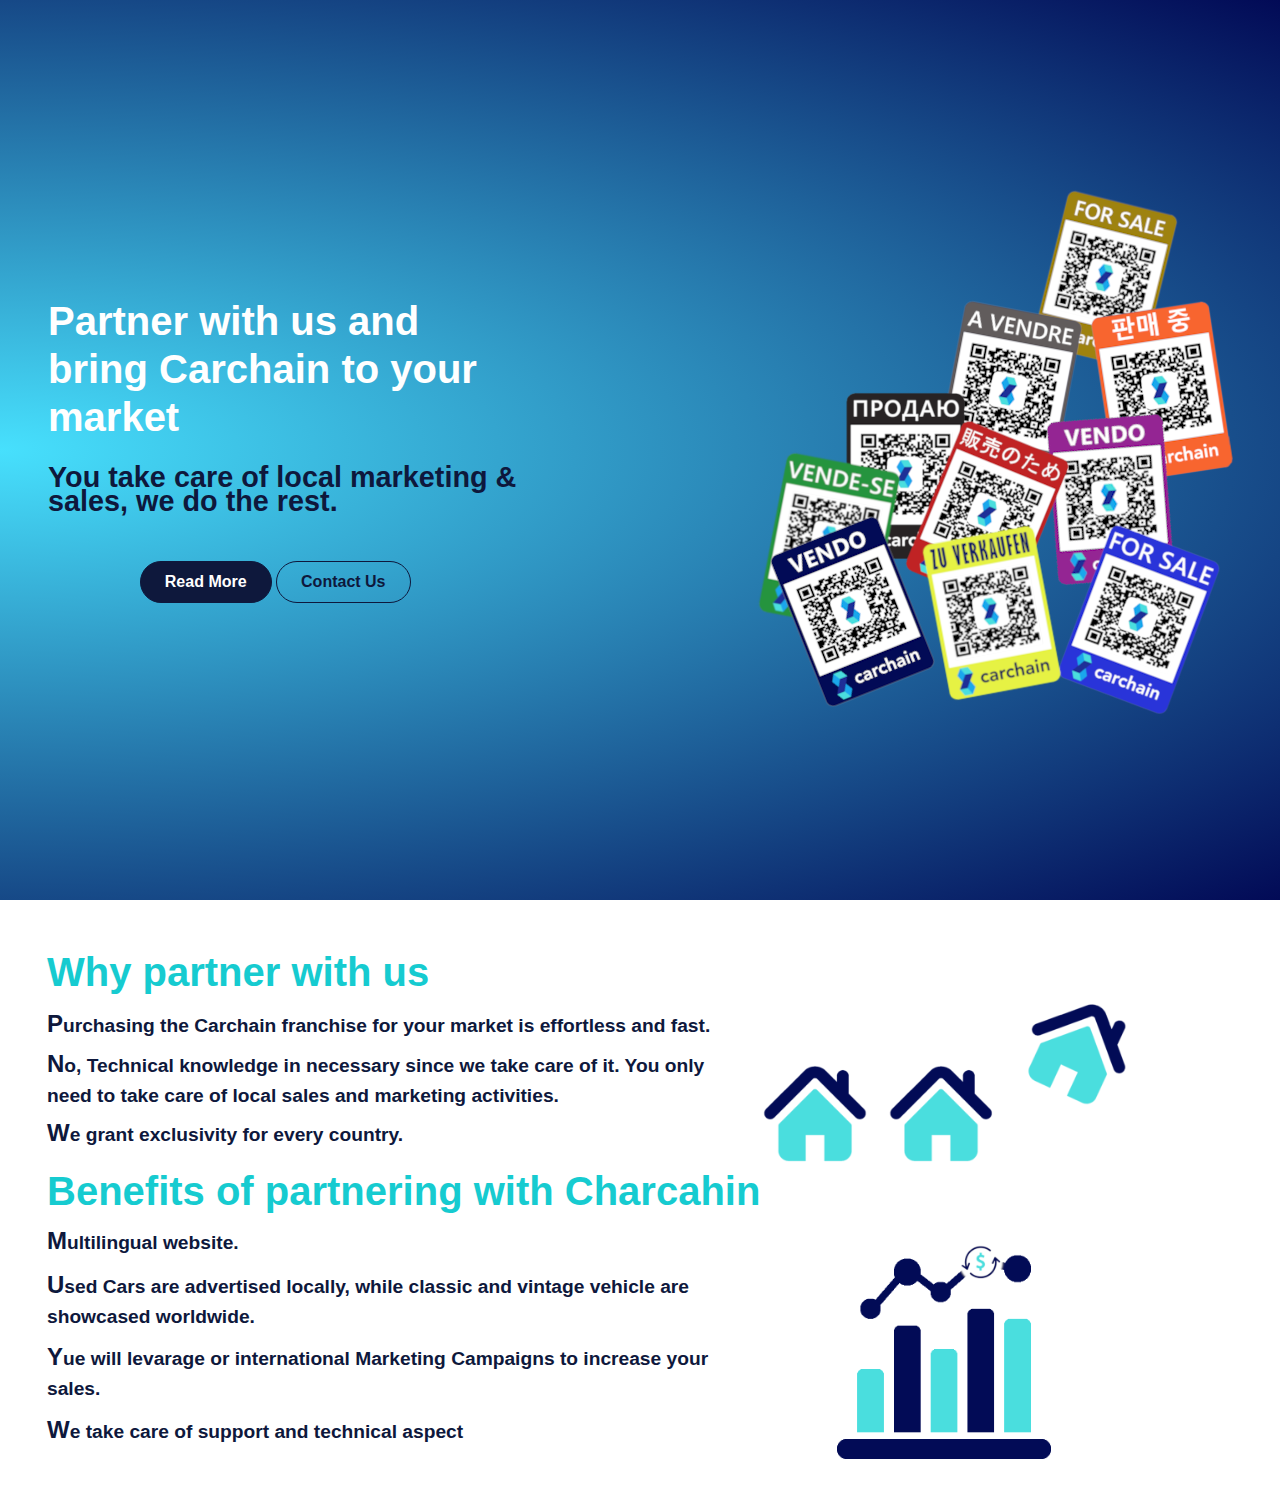
==== index.html @ 1b251283 "first upload" ====
<!DOCTYPE html>
<html lang="en">

<head>
    <meta charset="UTF-8">
    <meta name="viewport" content="width=device-width, initial-scale=1.0">
    <link rel="stylesheet" href="css/libs/bootstrap.min.css">
    <link rel="stylesheet" href="css/style.css">
    <title>Pricing</title>
</head>

<body>

    <!--Start Header-->
    <header class="header">
        <div class="container-fluid h-100">
            <div class="row h-100 align-items-center">
                <!--Left Col-->
                <div class="col-lg-5 d-flex pl-md-5">
                    <div class="my-auto">
                        <h1 class="hero-title text-white font-weight-bold">Partner with us and bring Carchain to your
                            market</h1>
                        <p class="hero-subtitle blue-txt font-weight-600 mt-4 mb-5">You take care of local marketing &
                            sales,
                            we
                            do the rest.</p>
                        <div class="btns text-center mr-3">
                            <a class="btn px-4 py-2 btn-primary rounded-pill font-weight-600" href="#">Read More</a>
                            <a class="btn px-4 py-2 btn-outer-primary rounded-pill bg-transparent blue-txt font-weight-600"
                                href="#">Contact
                                Us</a>
                        </div>
                    </div>
                </div>
                <!--Right Col-->
                <div class="col-lg-7 text-right d-none d-lg-inline-block">
                    <img class="h-100 h-100" src="./imgs/header.png" alt="image">
                </div>
            </div>
        </div>
    </header>
    <!--End Header-->

    <!--Start why-us-section-->
    <section class="why-us-section py-5">
        <div class="container">
            <!--Why partner with us-->
            <h2 class="title font-weight-bold h1">Why partner with us</h2>
            <div class="row align-items-end mb-4 mb-lg-0">
                <!--Left Col-->
                <div class="col-lg-7">
                    <ul class="list-items list-unstyled blue-txt font-weight-600">
                        <li class="list_item mb-1">
                            <span>P</span>urchasing the Carchain franchise for your market is effortless and fast.
                        </li>
                        <li class="list_item mb-1">
                            <span>N</span>o, Technical knowledge in necessary since we take care of it. You only need to
                            take care of
                            local sales and marketing activities.
                        </li>
                        <li class="list_item mb-1">
                            <span>W</span>e grant exclusivity for every country.
                        </li>
                    </ul>
                </div>
                <!--Right Col-->
                <div class="col-lg-4 text-center">
                    <img class="image" src="./imgs/why-us.png" alt="image">
                </div>
            </div>
            <!--Benefits of partnering-->
            <h2 class="title font-weight-bold h1">Benefits of partnering with Charcahin</h2>
            <div class="row align-items-end">
                <!--Left Col-->
                <div class="col-lg-7">
                    <ul class="list-items list-unstyled blue-txt font-weight-600">
                        <li class="list_item mb-2">
                            <span>M</span>ultilingual website.
                        </li>
                        <li class="list_item mb-2">
                            <span>U</span>sed Cars are advertised locally, while classic and vintage vehicle are
                            showcased worldwide.
                        </li>
                        <li class="list_item mb-2">
                            <span>Y</span>ue will levarage or international Marketing Campaigns to increase your sales.
                        </li>
                        <li class="list_item mb-2">
                            <span>W</span>e take care of support and technical aspect
                        </li>
                    </ul>
                </div>
                <!--Right Col-->
                <div class="col-lg-4 text-center">
                    <img class="image" src="./imgs/benifits.png" alt="image">
                </div>
            </div>
        </div>
    </section>
    <!--End why-us-section-->

    <script src="js/libs/jquery-3.5.1.slim.min.js"></script>
    <script src="js/libs/popper.min.js"></script>
    <script src="js/libs/bootstrap.min.js"></script>
</body>

</html>
---- css/style.css ----
@media(min-width: 1200px) {
    .container {
        margin: 0 auto;
        max-width: 95%;
    }
}
@media(min-width: 576px) and (max-width: 1199px) {
    .container {
        margin: 0 auto;
        max-width: 95%;
    }
}
.font-weight-600
{
    font-weight: 600;
}
.blue-txt
{
    color: #0e183c;
}

.header
{
    background: radial-gradient(#47e0fd, #020a56);
    height: 100vh;
    background-position: right;
    background-size: 200%;
    overflow: hidden;
}
.header .hero-subtitle
{
    font-size: 1.8rem;
    line-height: 1.5rem;
}
.header .btn-primary
{
    background-color: #0e183c;
    border-color: #0e183c;
}
.header .btn-outer-primary
{
    border-color: #0e183c;
}

/*Start why-us-section*/
.why-us-section .title
{
    color: #16cbd0;
}
.why-us-section .list_item
{
    font-size: 1.2rem;
}
.why-us-section .list_item span
{
    font-size: 1.5rem;
}
.why-us-section .image
{
    width: 100%;
}
@media(max-width: 992px) {
    .why-us-section .image
    {
        width: 70%;
    }
}
.h-0
{
    height: 0;
}
@media (min-width: 1200px) {
    .h-lg-100
    {
        height: 100%;
    }
}
/*End why-us-section*/
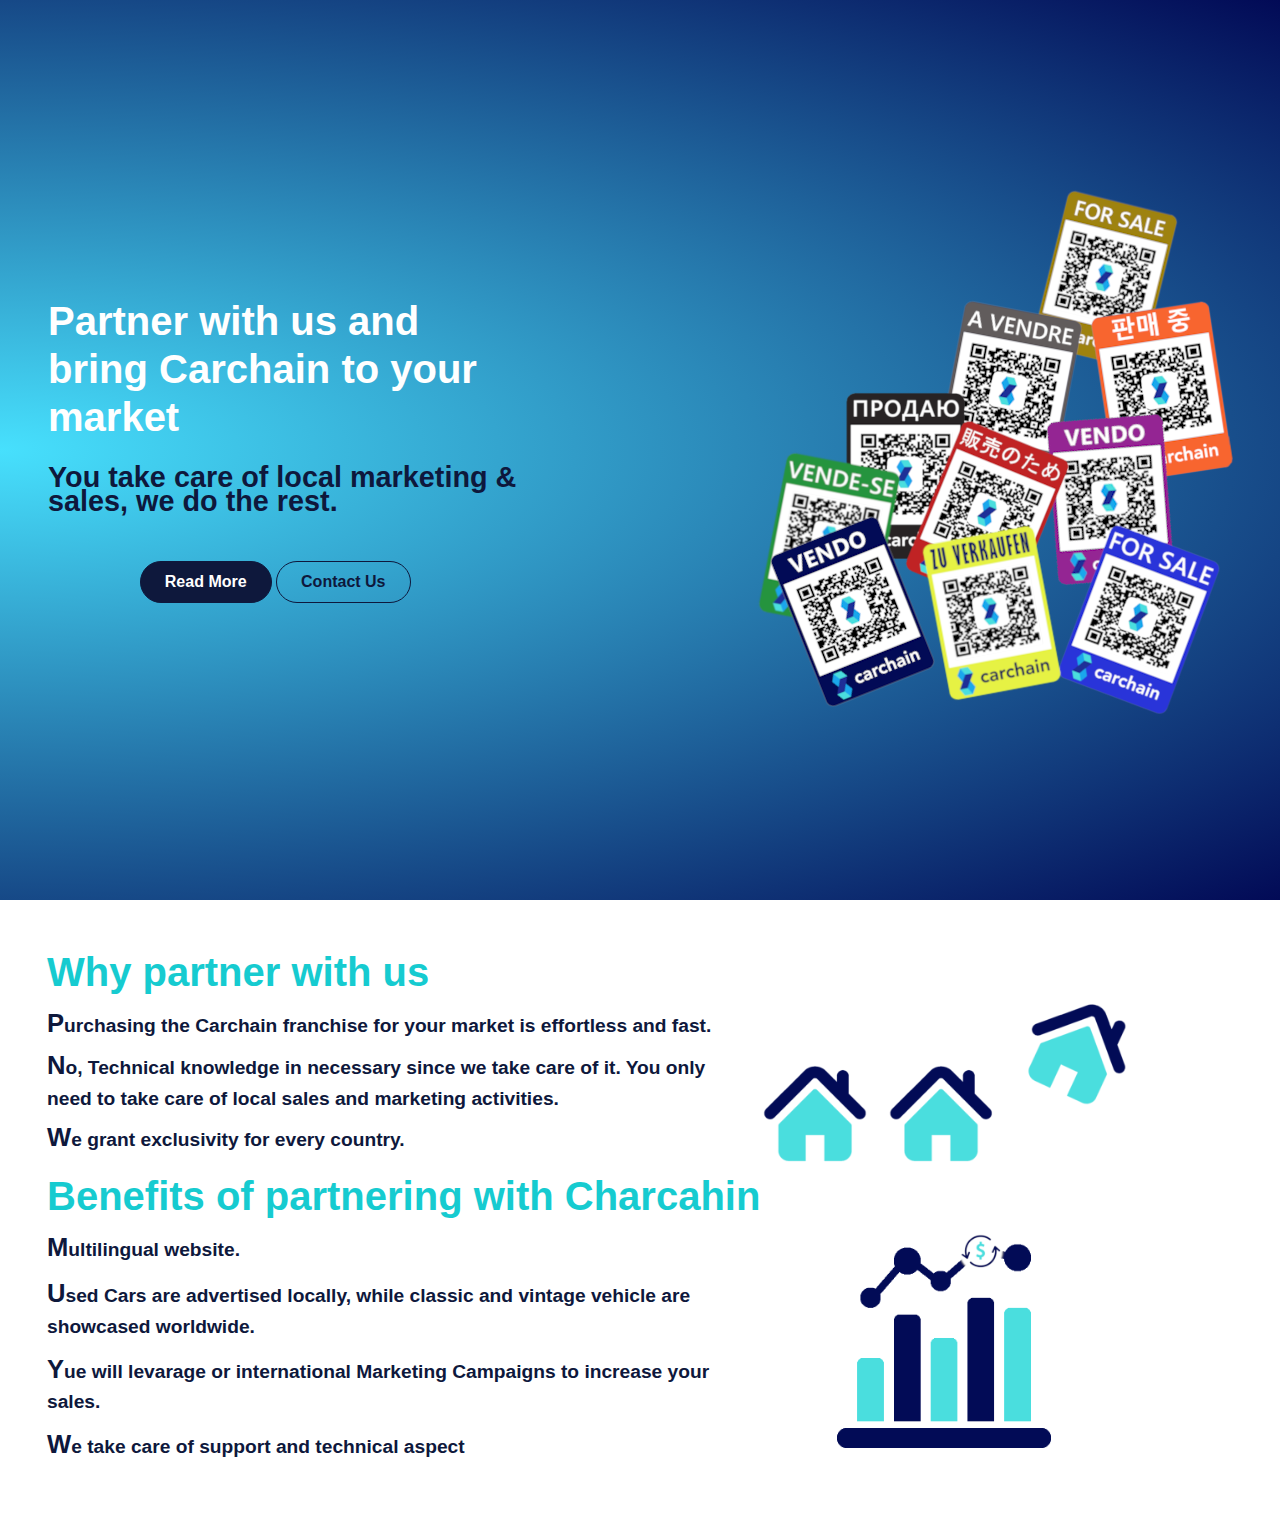
==== commit b29cb0a5: "fix space issue" ====
--- a/index.html
+++ b/index.html
@@ -46,7 +46,7 @@
         <div class="container">
             <!--Why partner with us-->
             <h2 class="title font-weight-bold h1">Why partner with us</h2>
-            <div class="row align-items-end mb-4 mb-lg-0">
+            <div class="row mb-4 mb-lg-0">
                 <!--Left Col-->
                 <div class="col-lg-7">
                     <ul class="list-items list-unstyled blue-txt font-weight-600">
@@ -70,7 +70,7 @@
             </div>
             <!--Benefits of partnering-->
             <h2 class="title font-weight-bold h1">Benefits of partnering with Charcahin</h2>
-            <div class="row align-items-end">
+            <div class="row">
                 <!--Left Col-->
                 <div class="col-lg-7">
                     <ul class="list-items list-unstyled blue-txt font-weight-600">
--- a/css/style.css
+++ b/css/style.css
@@ -53,7 +53,7 @@
 }
 .why-us-section .list_item span
 {
-    font-size: 1.5rem;
+    font-size: 1.6rem;
 }
 .why-us-section .image
 {
